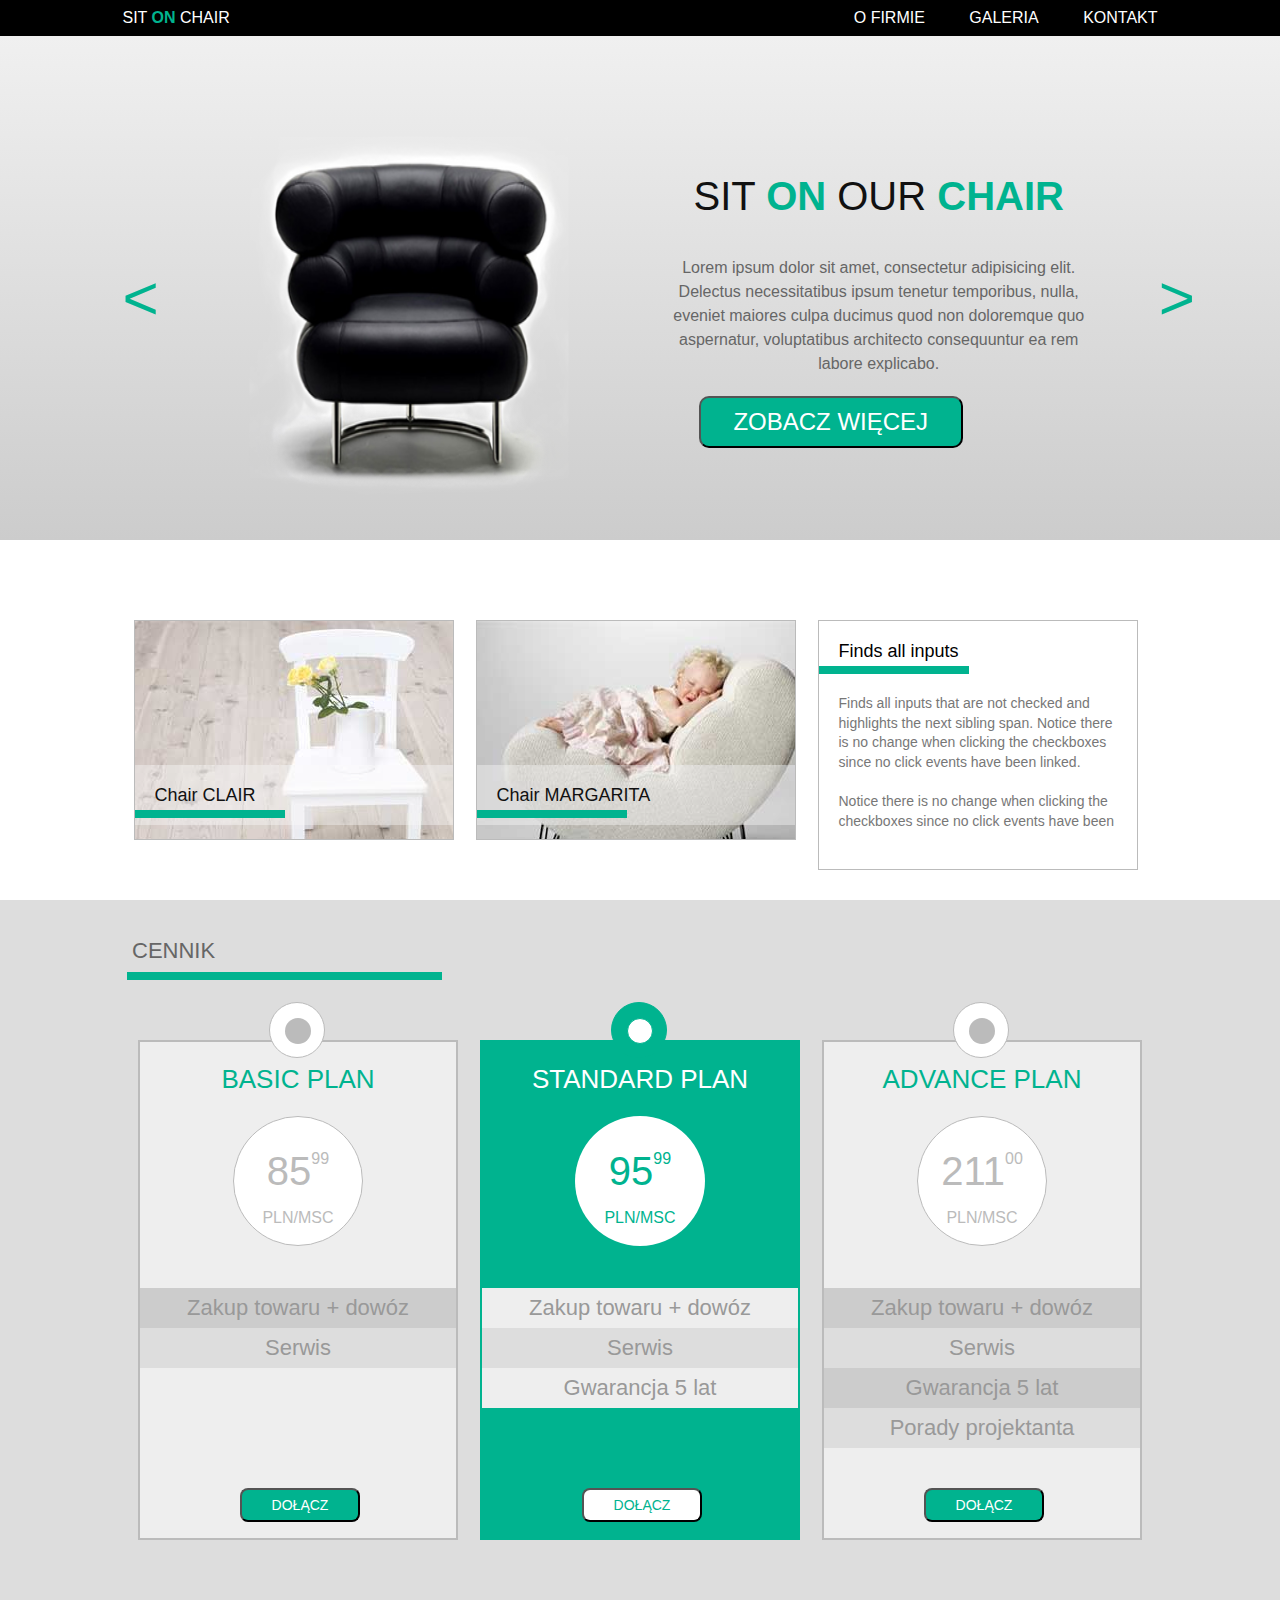
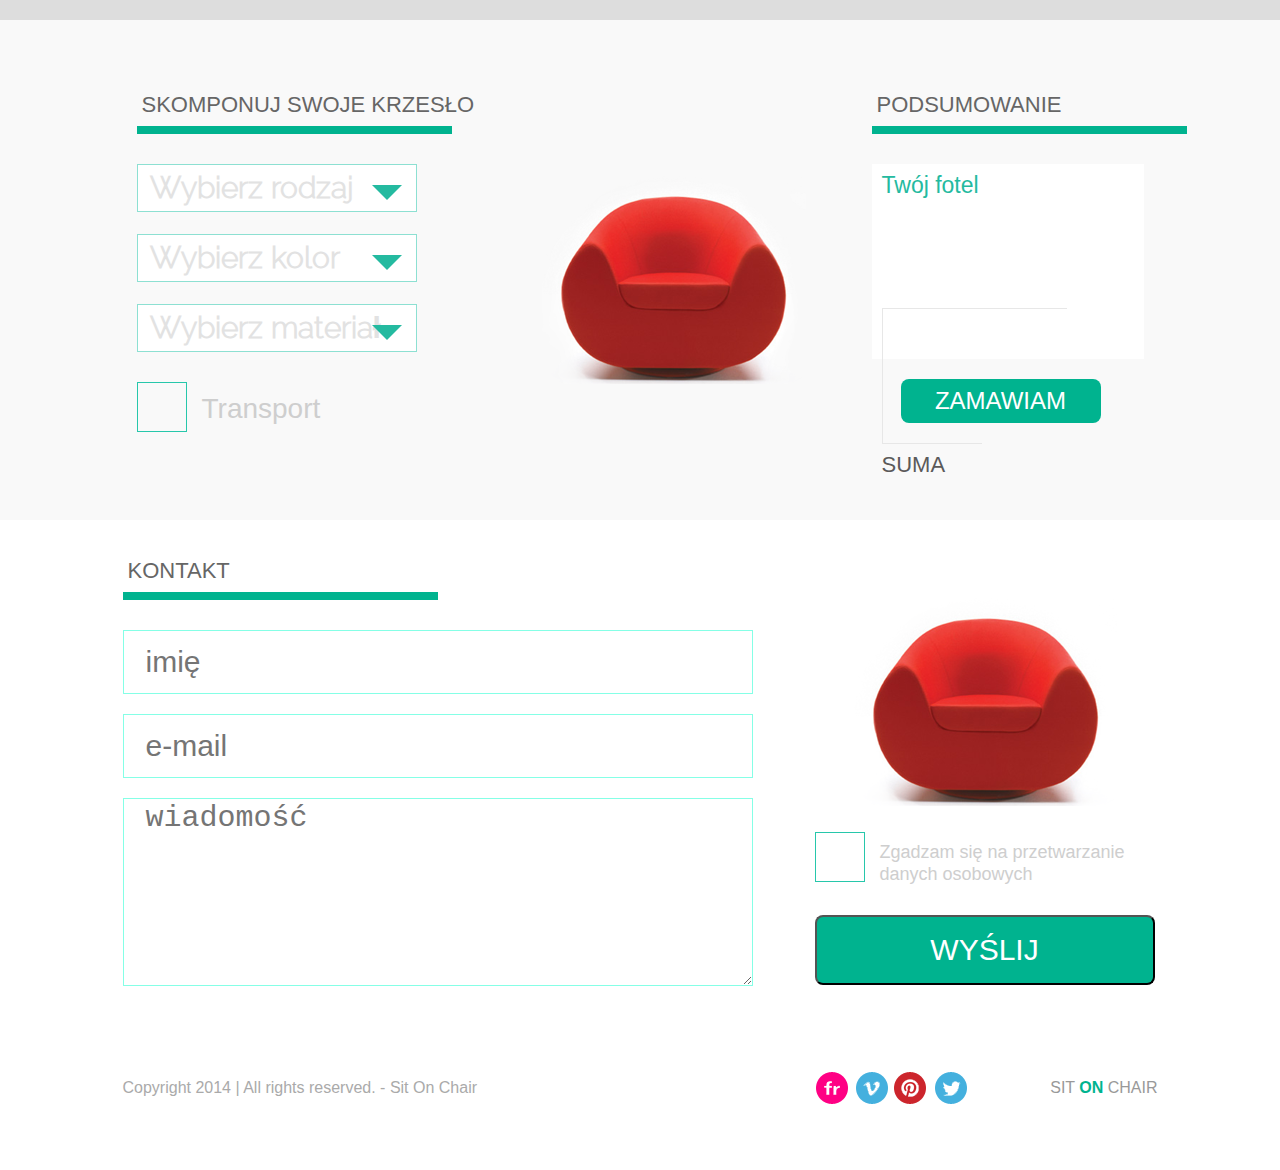
==== 4_Warsztaty/index.html @ 94834d3a "Whole project" ====
<!DOCTYPE html>
<html lang="en">
<head>
	<meta charset="UTF-8">
	<title>Your chair</title>
	<link rel="stylesheet" href="warsztaty-style.css">
</head>
<body>
<!-- 
	w projekcie jest 6 głównych elementów rozciągniętych na całą szerokość:
	1) nawigacja - wąski pasek - czarne tło JEST
	2) header z krzesłem i banerem - gradientowe tło
	3) sekcja reklamowa - białe tło
	4) sekcja z cennikiem - jasno-szare tło
	5) sekcja Kontakt z formularzem - białe tło
	6) stopka z copyright, ikonkami mediów społecznościowych itp. - białe tło
-->

<!-- w ramach kontenera musi się mieścić treść wszystkich elementów: nawigacji, boxów, formularzy i stopki -->

	<header>
		<div class="black container">
			<p>SIT <span>ON</span> CHAIR</p>
			<nav>
				<ul class="nav">
					<a href=""><li id="menu">
						O firmie
						<div id="subMenu" class="unrolled">
							<div>Aktualności</div>
							<div>Nasz team</div>
							<div>Historia</div>
						</div>
					</li></a>
						
					<a href=""><li>Galeria</li></a>
					<a href=""><li>Kontakt</li></a>
				</ul>
			</nav>
		</div>
	</header>

	<section class="section1">
		<div class="container">
			
			<div class="sign_left">
				<p id="prevPicture"><</p>
			</div>
			
			<div class="first">
				<div class="chair slider">
					<ul>
						<li class="pictures"><img src="images/black_chair.png"></li>
						<li class="pictures"><img src="images/orange_chair.png"></li>
						<li class="pictures"><img src="images/red_chair.png"></li>
					</ul>
				</div>
					
				<div class="banner">
					<h1>sit <span>on</span> our <span>chair</span></h1>
					<p>
						Lorem ipsum dolor sit amet, consectetur adipisicing elit. Delectus necessitatibus ipsum tenetur temporibus, nulla, eveniet maiores culpa ducimus quod non doloremque quo aspernatur, voluptatibus architecto consequuntur ea rem labore explicabo.
					</p>
					<button class="more">zobacz więcej</button>
				</div>
			</div>
			
			<div class="sign_right">
				<p id="nextPicture">></p>
			</div>
		</div>
	</section>
		
	<section class="section2">
		<div class="container">
			<div class="commercial">
				
				<div id="imageClair" class="content1 image1">
					<div id="data1">
						<p>Chair CLAIR</p>
						<div class="line_short"></div>
					</div>
				</div>
				
				<div id="imageMargarita" class="content1 image2">
					<div id="data2">
						<p>Chair MARGARITA</p>
						<div class="line_short"></div>
					</div>
				</div>
				
				<div class="content2 explanation">
					<h3>Finds all inputs</h3>
					<div class="line_short"></div>
					<p>
						Finds all inputs that are not checked and highlights the next sibling span. Notice there is no change when clicking the checkboxes since no click events have been linked.
					</p>
					<p>
						Notice there is no change when clicking the checkboxes since no click events have been
					</p>
				</div>
			</div>
				
		</div>
	</section>

	<section class="section3">
		<div class="container">
<!-- sekcja CENNIK z trzema boksami ofertowymi ma łączną szerokość kontenera -->
			<div class="title">
				<h2>cennik</h2>
				<div class="line_long"></div>
			</div>

			<div>
				<div class="plans">
<!-- pierwszy box z cenami -->
					<div class="price_plan1">
						<span class="circle"><span class="small_circle"></span></span>
						
						<div class="first_rect">
							<div class="amount1">
								<p>basic plan</p>
								<div class="inner_circle1">
									<div class="price">
										<p>
											85<sup>99</sup>
										</p>
									</div>
									<div class="currency">
										<p>PLN/MSC</p>
									</div>
								</div>
							</div>
						</div>

						<div class="bar1">
							<p>Zakup towaru + dowóz</p>
						</div>
						<div class="bar2">
							<p>Serwis</p>
						</div>
						<div class="bottom1">
							<button>DOŁĄCZ</button>
						</div>
					</div>

<!-- drugi box z cenami -->
					<div class="price_plan2">
						<span class="circle"><span class="small_circle"></span></span>
	
						<div class="second_rect">
							<div class="amount2">
								<p>standard plan</p>
								<div class="inner_circle2">
									<div class="price">
										<p>
											95<sup>99</sup>
										</p>
									</div>
									<div class="currency"><p>PLN/MSC</p></div>
								</div>
							</div>
						</div>
						<div class="bar3">
							<p>Zakup towaru + dowóz</p>
						</div>
						<div class="bar4">
							<p>Serwis</p>
						</div>
						<div class="bar5">
							<p>Gwarancja 5 lat</p>
						</div>
						<div class="bottom2">
							<button>DOŁĄCZ</button>
						</div>
					</div>

<!-- trzeci box z cenami -->
					<div class="price_plan3">
						<span class="circle"><span class="small_circle"></span></span>
						<div class="third_rect">
							<div class="amount3">
								<p>advance plan</p>
								<div class="inner_circle1">
									<div class="price">
										<p>
											211<sup>00</sup>
										</p>
									</div>
									<div class="currency"><p>PLN/MSC</p></div>
								</div>
							</div>
						</div>
						<div class="bar6">
							<p>Zakup towaru + dowóz</p>
						</div>
						<div class="bar7">
							<p>Serwis</p>
						</div>
						<div class="bar8">
							<p>Gwarancja 5 lat</p>
						</div>
						<div class="bar9">
							<p>Porady projektanta</p>
						</div>
						<div class="bottom3">
							<button>DOŁĄCZ</button>
						</div>
					</div>
				</div>
			</div>
			
			
		</div>
	</section>

<!-- sekcja przygotowana do KALKULATORA -->
	<section class="application section5">
	    <div class="container">
	        <section class="choice_part inline">
	            <div class="title">
					<h2>skomponuj swoje krzesło</h2>
					<div class="line_long"></div>
				</div>

	            <div class="form">
	                <div class="drop_down_list">
	                    <span class="list_label">Wybierz rodzaj</span>
	                    <span id="arrow1" class="list_arrow"></span>
	                    <ul id="listPanel1" class="list_panel">
	                        <li class="listPanel1">Clair</li>
	                        <li class="listPanel1">Margarita</li>
	                        <li class="listPanel1">Selena</li>
	                    </ul>
	                </div>
	                <div class="drop_down_list">
	                    <span class="list_label">Wybierz kolor</span>
	                    <span id="arrow2" class="list_arrow"></span>
	                    <ul id="listPanel2" class="list_panel">
	                        <li>Czerwony</li>
	                        <li>Czarny</li>
	                        <li>Pomarańczowy</li>
	                    </ul>
	                </div>
	                <div class="drop_down_list">
	                    <span class="list_label">Wybierz materiał</span>
	                    <span id="arrow3" class="list_arrow"></span>
	                    <ul id="listPanel3" class="list_panel">
	                        <li>Tkanina</li>
	                        <li>Skóra</li>
	                    </ul>
	                </div>
	                <div class="checkbox check-box">
	                    <input type="checkbox" id="transport" data-transport-price="200">
	                    <label for="transport">Transport</label>
	                </div>
	                <!--<div class="checkbox"></div>-->
	                <!--<span class="list_label inline_text">Transport</span>-->
	            </div>
	        </section>

	        <section class="image_part inline">
	            <img src="images/red_chair.png">
	        </section>

	        <section class="summary_part inline">
	            
				<div class="title">
					<h2>podsumowanie</h2>
					<div class="line_long"></div>
				</div>


	            <div class="summary_panel">
	                <div class="panel_left">
	                    <h4 class="title">Twój fotel</h4>
	                    <span class="color"></span>
	                    <span class="pattern"></span>
	                    <span class="transport"></span>
	                </div>
	                <div class="panel_right">
	                    <h4 class="title value"></h4>
	                    <span class="color value"></span>
	                    <span class="pattern value"></span>
	                    <span class="transport value"></span>
	                </div>
	                <div class="sum_label">SUMA</div>
	                <div class="sum"><strong></strong></div>
	            </div>
	            <div>
	            	<a href="" class="green_button">Zamawiam</a>
	            </div>
	            
	        </section>
	    </div>
	</section>

<!-- sekcja KONTAKT z formularzem -->
	<section class="section4">
		<div class="contact container">

			<div class="title">
				<h2>kontakt</h2>
				<div class="line_long"></div>
			</div>
			
			<div class="left_part">
				<form>
					<input type="text" name="name" placeholder="imię">
					<input type="email" name="email" placeholder="e-mail">
					<textarea rows="4" placeholder="wiadomość"></textarea>
				</form>
			</div>
			
			<div class="right_part">
				<img id="image" src="images/red_chair.png">
				
			<!--	<div class="agreement">
					<div class="form_ok"></div>
					<p>Zgadzam się na przetwarzanie danych osobowych</p>
				</div>  -->
				
<!-- DO SFORMATOWANIA -->
 				<div class="checkbox check-box">
	                <input type="checkbox" id="personal-data">
	                <label for="personal-data" id="agreement">Zgadzam się na przetwarzanie danych osobowych</label>
	            </div>

				<button type="submit" name="submit">wyślij</button>
			</div>
			
		</div>
	</section>


<!-- Elementy STOPKI -->
	<footer> 
		<div class="container">
			<div>
				<p id="copyright">Copyright 2014 | All rights reserved. - Sit On Chair</p>
			</div>
			<div class="right_part">
				<div id="social_media">
					<a href=""><img src="images/flickr.png"></a>
					<a href=""><img src="images/vimeo.png"></a>
					<a href=""><img src="images/pinterest.png"></a>
					<a href=""><img src="images/twitter.png"></a>
				</div>
				<div>
					<p id="last_banner">SIT <span>ON</span> CHAIR</p>
				</div>
			</div>
			
		</div>
	</footer>

<script src="app/app.js"></script>
</body>
</html>
---- 4_Warsztaty/warsztaty-style.css ----
/* http://meyerweb.com/eric/tools/css/reset/ 
   v2.0 | 20110126
   License: none (public domain)
*/

html, body, div, span, applet, object, iframe,
h1, h2, h3, h4, h5, h6, p, blockquote, pre,
a, abbr, acronym, address, big, cite, code,
del, dfn, em, img, ins, kbd, q, s, samp,
small, strike, strong, sub, sup, tt, var,
b, u, i, center,
dl, dt, dd, ol, ul, li,
fieldset, form, label, legend,
table, caption, tbody, tfoot, thead, tr, th, td,
article, aside, canvas, details, embed, 
figure, figcaption, footer, header, hgroup, 
menu, nav, output, ruby, section, summary,
time, mark, audio, video {
	margin: 0;
	padding: 0;
	border: 0;
	font-size: 100%;
	font: inherit;
	vertical-align: baseline;
}
/* HTML5 display-role reset for older browsers */
article, aside, details, figcaption, figure, 
footer, header, hgroup, menu, nav, section {
	display: block;
}
body {
	line-height: 1;
}
ol, ul {
	list-style: none;
}
blockquote, q {
	quotes: none;
}
blockquote:before, blockquote:after,
q:before, q:after {
	content: '';
	content: none;
}
table {
	border-collapse: collapse;
	border-spacing: 0;
}

/* STYLE DO 'warsztaty-index.html' */

/*! Generated by Font Squirrel (https://www.fontsquirrel.com) on February 3, 2019 */

@font-face {
    font-family: 'ralewayregular';
    src: url('fonts/webfontkit-20190203-064127/raleway-regular-webfont.woff2') format('woff2'),
         url('fonts/webfontkit-20190203-064127/raleway-regular-webfont.woff') format('woff');
    font-weight: normal;
    font-style: normal;

}

@font-face {
    font-family: 'ralewaybold';
    src: url('fonts/webfontkit-20190203-064127/raleway-bold-webfont.woff2') format('woff2'),
         url('fonts/webfontkit-20190203-064127/raleway-bold-webfont.woff') format('woff');
    font-weight: normal;
    font-style: normal;

}

@font-face {
    font-family: 'ralewaylight';
    src: url('fonts/webfontkit-20190203-064127/raleway-light-webfont.woff2') format('woff2'),
         url('fonts/webfontkit-20190203-064127/raleway-light-webfont.woff') format('woff');
    font-weight: normal;
    font-style: normal;

}

body {
	font-family: Raleway, Tahoma, Arial;
}

* {
	box-sizing: border-box;
}

.container {
	max-width: 1055px;
	margin: 0 auto;
	padding-left: 10px;
	padding-right: 10px;
	box-sizing: border-box;
}

header {
	width: 100%;
	height: 36px;
	background-color: #000;
}

div.container {
	display: flex;
	justify-content: space-between;
}

div.black {
	line-height: 36px;
}

p {
	color: #fff;
	font-size: 16px;

}

span {
	color: #00b38f;
	font-weight: 700;
}

nav {
	color: #fff;
	font-size: 16px;
	text-transform: uppercase;
}

ul.nav li {
	display: inline-block;
	list-style: none;
	padding-left: 40px;
	color: white;
}

#menu {
	position: relative;
}

.unrolled {
	background-color: #000;
	color: #fff;
	padding: 6px 20px;
	font-size: 14px;
	text-transform: none;
	position: absolute;
	display: none;
}

section.section1 {
	padding: 10px 0;
	width: 100%;
	height: 504px;
	background-color: #ddd;
	background: rgba(240,240,240,1);
	background: -moz-linear-gradient(top, rgba(240,240,240,1) 0%, rgba(204,204,204,1) 100%);
	background: -webkit-gradient(left top, left bottom, color-stop(0%, rgba(240,240,240,1)), color-stop(100%, rgba(204,204,204,1)));
	background: -webkit-linear-gradient(top, rgba(240,240,240,1) 0%, rgba(204,204,204,1) 100%);
	background: -o-linear-gradient(top, rgba(240,240,240,1) 0%, rgba(204,204,204,1) 100%);
	background: -ms-linear-gradient(top, rgba(240,240,240,1) 0%, rgba(204,204,204,1) 100%);
	background: linear-gradient(to bottom, rgba(240,240,240,1) 0%, rgba(204,204,204,1) 100%);
}

section.section2 {
	padding: 10px 0;
	width: 100%;
	height: 360px;
	background-color: #fff;
}

section.section3 {
	padding: 10px 0;
	width: 100%;
	height: 720px;
	background-color: #ddd;
	display: flex;
	flex-wrap: wrap;
}

section.section4 {
	padding: 10px 0;
	width: 100%;
	height: 540px;
	background-color: #fff;
}

/* KALKULATOR */
section.section5 {
  background-color: #f9f9f9;
  padding: 30px 0;
  height: 500px;
}

.inline {
  display:inline-block;
  width:300px;
  padding:14px;
  vertical-align: top;
}

.form {
  margin-top:50px;
}

.drop_down_list {
  border:1px solid #8de0d2;
  width: 280px;
  background-color: white;
  margin-top:22px;
  padding: 8px 12px;
  position: relative;
}

.list_label {
  font-size: 30px;
  color: #e2e2e2;
  font-family: 'ralewaylight', Arial, Tahoma, sans-serif;
}

.checkbox {
  position: relative;
  padding: 30px 30px 30px 0;
}

.checkbox input {
  display: block;
  opacity: 0;
  height: 48px;
  position: absolute;
  width: 48px;
  cursor: pointer;
}

.checkbox label {
  display: block;
  padding-left: 65px;
  position: relative;
  font-size: 28px;
  color: #cecece;
  line-height: 120%;
  padding-top: 10px;
  cursor: pointer;
}

.checkbox label::before, .checkbox label::after {
  border: 1px solid #27c7ab;
  content: "";
  display: block;
  left: 0;
  height: 48px;
  position: absolute;
  width: 48px;
  top: 0;
}

.checkbox label::after {
  background: url("data:image/svg+xml;charset=US-ASCII,%3Csvg%20xmlns%3D%22http%3A//www.w3.org/2000/svg%22%20xmlns%3Axlink%3D%22http%3A//www.w3.org/1999/xlink%22%20preserveAspectRatio%3D%22xMidYMid%22%20width%3D%2233.875%22%20height%3D%2233%22%20viewBox%3D%220%200%2033.875%2033%22%3E%0A%20%20%3Cpath%20d%3D%22M9.470%2C15.209%20L14.061%2C24.104%20C14.061%2C24.104%2021.522%2C6.026%2033.287%2C-0.000%20C33.000%2C4.304%2031.852%2C8.035%2033.861%2C12.626%20C28.696%2C13.774%2018.078%2C26.687%2014.635%2C33.000%20C9.756%2C26.974%204.017%2C22.382%20-0.000%2C20.948%20L9.470%2C15.209%20Z%22%20fill%3D%22%2327c7ab%22/%3E%0A%3C/svg%3E%0A") no-repeat center;
  border: 0;
  display: none;
}

.checkbox input:checked + label::after {
  display: block;
}

.active {
  background: url('../images/form_ok.jpg');
  width: 48px;
  height: 40px;
}

#agreement {
	font-size: 18px;
	margin-top: -20px;
}

.inline_text {
  display: inline-block;
  width: 228px;
  vertical-align: top;
  margin-top: 30px;
  margin-left: 15px;
  color: #aeaeae;
}

.image_part img{
  margin-top: 110px;
  margin-left: 38px;
}

.application .green_bell {
  background-color: #24baa0;
  width: 200px;
  height: 6px;
  display: inline-block;
  margin: 5px 0 5px 0;
}

.summary_panel {
  background-color: white;
  width:100%;
  height:195px;
  padding:10px;
  margin-top: 50px;
}

.application .green_button {
  background-color: #00b38f;
  color: white;
  text-align:center;
  text-transform: uppercase;
  width: 200px;
  padding: 10px 30px;
  font-size: 24px;
  display: inline-block;
  font-family: 'ralewaymedium', Arial, Tahoma, sans-serif;
  margin-top: 20px;
  margin-left: 29px;
  border-radius: 8px;
  text-decoration: none;
}

.panel_left {
  display: inline-block;
  width: 185px;
  vertical-align: top;
  padding-bottom:10px;
  border-bottom:1px solid #e7e7e7;
  height: 135px;
}

.panel_right {
  display: inline-block;
  width: 100px;
  border-left:1px solid #e7e7e7;
  text-align: right;
  vertical-align: top;
  padding-bottom:10px;
  border-bottom:1px solid #e7e7e7;
  height: 135px;
}

.panel_left h4 , .panel_right h4{
  color: #24baa0;
  font-size: 23px;
}

.panel_left span{
  margin-top:10px;
  font-size: 22px;
  color: #5b5a5a;
  display: block;
}

.panel_right span {
  display: block;
  font-size: 22px;
  color: #24baa0;
  margin-top:10px;
}

.sum_label{
  display: inline-block;
  width: 185px;
  margin-top: 10px;
  font-size: 22px;
  color: #5b5a5a;
}

.sum {
  display: inline-block;
  width: 100px;
  text-align: right;
  margin-top: 10px;
  font-size: 22px;
  color: #24baa0;
}

.list_arrow {
  width: 0;
  height: 0;
  border-left: 15px solid transparent;
  border-right: 15px solid transparent;
  border-top: 15px solid #24baa0;
  display:block;
  position: absolute;
  right: 14px;
  top: 20px;
  cursor: pointer;
}

.list_panel {
  background-color: white;
  border: 1px solid #ccc;
  width: 280px;
  padding-left: 2px;
  padding-bottom: 10px;
  list-style: none;
  margin: 0;
  left: 0px;
  z-index: 2;
  position: absolute;
  top: 54px;
  display: none;
}

.list_panel li {
  margin-top:10px;
  cursor: pointer;
  color: #585858;
}

.title {
  height: 30px;
}

/* - */

footer {
	padding: 10px 0;
	width: 100%;
	height: 110px;
	background-color: #fff;
}

.sign_left p {
	font-size: 62px;
	color: #00b38f;
	line-height: 504px;
}

.sign_right p {
	font-size: 62px;
	color: #00b38f;
	line-height: 504px;
}

div.first {
	display: flex;
	padding-top: 50px;
	justify-content: space-around;
}

.chair {
	width: 500px;
}

/* formatowanie SLAJDERA */
.slider > ul {
    list-style: none;
}

li.pictures {
   	display: none;
    list-style: none;
	width: 500px;
	height: 440px;
}

.visible {
    display: inline-block;
}

.slider li img {
	width: 500px;
	height: 440px;
}



.banner {
	width: 500px;
	padding-right: 60px;
}

.banner h1 {
	text-transform: uppercase;
	font-size: 40px;
	padding-top: 80px;
	padding-bottom: 40px;
	color: #111;
	text-align: center;
}

.banner p {
	color: #666;
	font-size: 16px;
	padding-bottom: 20px;
	line-height: 1.5;
	text-align: center;
}

button.more {
	width: 264px;
	height: 52px;
	background-color: #00b38f;
	color: #fff;
	text-transform: uppercase;
	font-size: 24px;
	text-align: center;
	border-radius: 10px;
	margin: 0 40px;
}

.commercial .content1 {
	float: left;
	width: 320px;
	height: 220px;
	border: 1px solid #bbb;
	align-self: center;
	margin: 70px 11px;
}

.commercial .content2 {
	float: left;
	width: 320px;
	height: 250px;
	border: 1px solid #bbb;
	align-self: center;
	margin: 70px 11px;
}
.commercial .image1 {
	background-color: #888;
	background-image: url("images/box1_img.jpg");
}

.commercial .image1 p {
	color: #111;
	font-size: 18px;
	background-color: rgba(250, 250, 250, .4);
	line-height: 60px;
	padding-left: 20px;
	margin-top: 144px;
}

.commercial .image2 {
	background-color: #888;
	background-image: url("images/box2_img.jpg");
}

.commercial .image2 p {
	color: #111;
	font-size: 18px;
	background-color: rgba(250, 250, 250, .4);
	line-height: 60px;
	padding-left: 20px;
	margin-top: 144px;
}

.commercial .explanation h3 {
	font-size: 18px;
	line-height: 60px;
	margin-left: 20px;
}

.commercial .explanation p {
	font-size: 14px;
	color: #777;
	margin: 20px 20px;
	line-height: 1.4;
}

.line_short {
	border: 4px solid #00b38f;
    width: 150px;
    height: 0;
    margin-top: -15px;
}

.line_long {
	border: 4px solid #00b38f;
    width: 315px;
    height: 0;
    padding-left: 5px;
}

.section3 > .container {
	display: flex;
	flex-direction: column;
}

.title {
	height: 50px;
	width: 741px;
}

h2 {
	font-size: 22px;
	color: #666;
	text-transform: uppercase;
	padding-left: 5px;
	padding-top: 30px;
	padding-bottom: 10px;
}

/* ustawienia dla elementu CENNIK, gdzie trzy boksy jak w elemencie reklamowym */

.plans {
	display: flex;
	justify-content: space-between;
}

.plans .price_plan1 {
	width: 320px;
	height: 500px; 		/* elementy od góry: wysokość: 246px + 2x45px + reszta z przyciskiem */
	border: 2px solid #bbb;
	align-self: center;
	margin: 70px 11px;
	position: relative;
}

.plans .price_plan2 {
	width: 320px;
	height: 500px;		/* elementy od góry: 246px + 3x45px + reszta z przyciskiem */
	border: 2px solid #00b38f;
	align-self: center;
	margin: 70px 11px;
	position: relative;
}

.plans .price_plan3 {
	width: 320px;
	height: 500px;  	/* elementy od góry: 246px + 4x45px + reszta z przyciskiem */
	border: 2px solid #bbb;
	align-self: center;
	margin: 70px 11px;
	position: relative;
}

.circle {
	display: block;
	position: absolute;
	width: 56px;
	height: 56px;
	background-color: #fff;
	border: 1px solid #bbb;
	border-radius: 50%;
	top: -40px;
	left: 129px;
}

.price_plan2 .circle {
	background-color: #00b38f;
	border: 1px solid #00b38f;
}

.small_circle {
	display: block;
	position: absolute;
	width: 26px;
	height: 26px;
	border-radius: 50%;
	background-color: #bbb;
	top: 15px;
	left: 15px;
}

.price_plan2 .small_circle {
	background-color: #fff;
	border: 1px solid #00b38f;
}

.first_rect .amount1 {
	width: 316px;
	height: 246px;
	background-color: #eee;
}

.second_rect .amount2 {
	width: 316px;
	height: 246px;
	background-color: #00b38f;
}

.third_rect .amount3 {
	width: 316px;
	height: 246px;
	background-color: #eee;
}

.amount1 p {
	font-size: 26px;
	text-transform: uppercase;
	padding-top: 24px;
	text-align: center;
	color: #00b38f;
}

.amount2 p {
	font-size: 26px;
	text-transform: uppercase;
	padding-top: 24px;
	text-align: center;
	color: #fff;
}

.amount3 p {
	font-size: 26px;
	text-transform: uppercase;
	padding-top: 24px;
	text-align: center;
	color: #00b38f;
}

.inner_circle1 {
	width: 130px;
	height: 130px;
	border: 1px solid #bbb;
	border-radius: 50%;
	display: block;
	background-color: #fff;
	margin: 24px auto;
}

.inner_circle1 p {
	color: #bbb;
}

.inner_circle2 {
	width: 130px;
	height: 130px;
	border-radius: 50%;
	display: block;
	border: 1px solid transparent;
	background-color: #fff;
	margin: 24px auto;
}

.inner_circle2 p {
	color: #00b38f;
}

.price p {
	font-size: 40px;
	margin-top: 10px;
}

sup {
	font-size: 16px;
	vertical-align: top;
}

.currency p {
	font-size: 16px;
	margin-top: -5px;
}


.bar1, .bar2, .bar3, .bar4, .bar5, .bar6, .bar7, .bar8, .bar9 {
	width: 100%;
	height: 40px;
}

.bar1, .bar6, .bar8 {
	background-color: #ccc;
}

.bar2, .bar4, .bar7, .bar9 {
	background-color: #ddd;
}

.bar3, .bar5 {
	background-color: #eee;
}

.bar1 p, .bar2 p, .bar3 p, .bar4 p, .bar5 p, .bar6 p, .bar7 p, .bar8 p, .bar9 p {
	font-size: 22px;
	font-weight: lighter;
	text-align: center;
	line-height: 40px;
	color: #999;
}

.bottom1 {
	background-color: #eee;
	height: 170px;
}

.bottom1 button {
	width: 120px;
	height: 34px;
	background-color: #00b38f;
	color: #fff;
	font-size: 14px;
	border-radius: 8px;
	position: relative;
	top: 120px;
	left: 100px;
}

.bottom2 {
	background-color: #00b38f;
	height: 130px;
}

.bottom2 button {
	width: 120px;
	height: 34px;
	background-color: #fff;
	color: #00b38f;
	font-size: 14px;
	border-radius: 8px;
	position: relative;
	top: 80px;
	left: 100px;
}

.bottom3 {
	background-color: #eee;
	height: 90px;
}

.bottom3 button {
	width: 120px;
	height: 34px;
	background-color: #00b38f;
	color: #fff;
	font-size: 14px;
	border-radius: 8px;
	position: relative;
	top: 40px;
	left: 100px;
}


/* ustawienia dla elementów KONTAKT, gdzie występują dwa mniejsze kontenetry */
.contact {
	display: flex;
	justify-content: space-between;
	flex-wrap: wrap;
}

.left_part {
	width: 632px;
	float: left;
}

.right_part {
	width: 343px;
	float: right;
}

form {
	margin: 40px auto;
}

input {
	width: 630px;
	height: 64px;
	border: 1px solid #85ffe6;
	margin: 10px 0;
	text-indent: 20px;
	font-size: 30px;
	font-weight: lighter;
}

textarea {
	width: 630px;
	height: 188px;
	font-size: 30px;
	margin: 10px 0;
	border: 1px solid #85ffe6;
	text-indent: 20px;
	font-size: 30px;
	font-weight: lighter;
}

#image {
	display: block;
	margin: 16px auto;
}

.agreement {
	display: flex;
	justify-content: space-between;
}

.agreement p {
	color: #ccc;
	font-size: 20px;
	font-weight: lighter;
	margin-bottom: 20px;
	padding-left: 10px;
}

.form_ok {
	width: 70px;
	height: 46px;
	border: 1px solid #85ffe6;
	background-image: url("images/form_ok.jpg");
	background-position: center;
	display: inline-block;
	background-repeat: no-repeat;
}

.section4 button {
	width: 340px;
	height: 70px;
	background-color: #00b38f;
	border-radius: 8px;
	color: #fff;
	font-size: 30px;
	text-transform: uppercase;
}


/* ustawienia dla elementów STOPKA */

footer #copyright {
	color: #aaa;
	font-size: 16px;
	padding-top: 10px;
}

footer #social_media {
	display: inline-block;	
	float: left;
	padding-bottom: 5px;
}

footer #last_banner {
	display: inline-block;
	float: right;
	text-transform: uppercase;
	color: #999;
	font-size: 16px;
	padding-top: 10px;
}
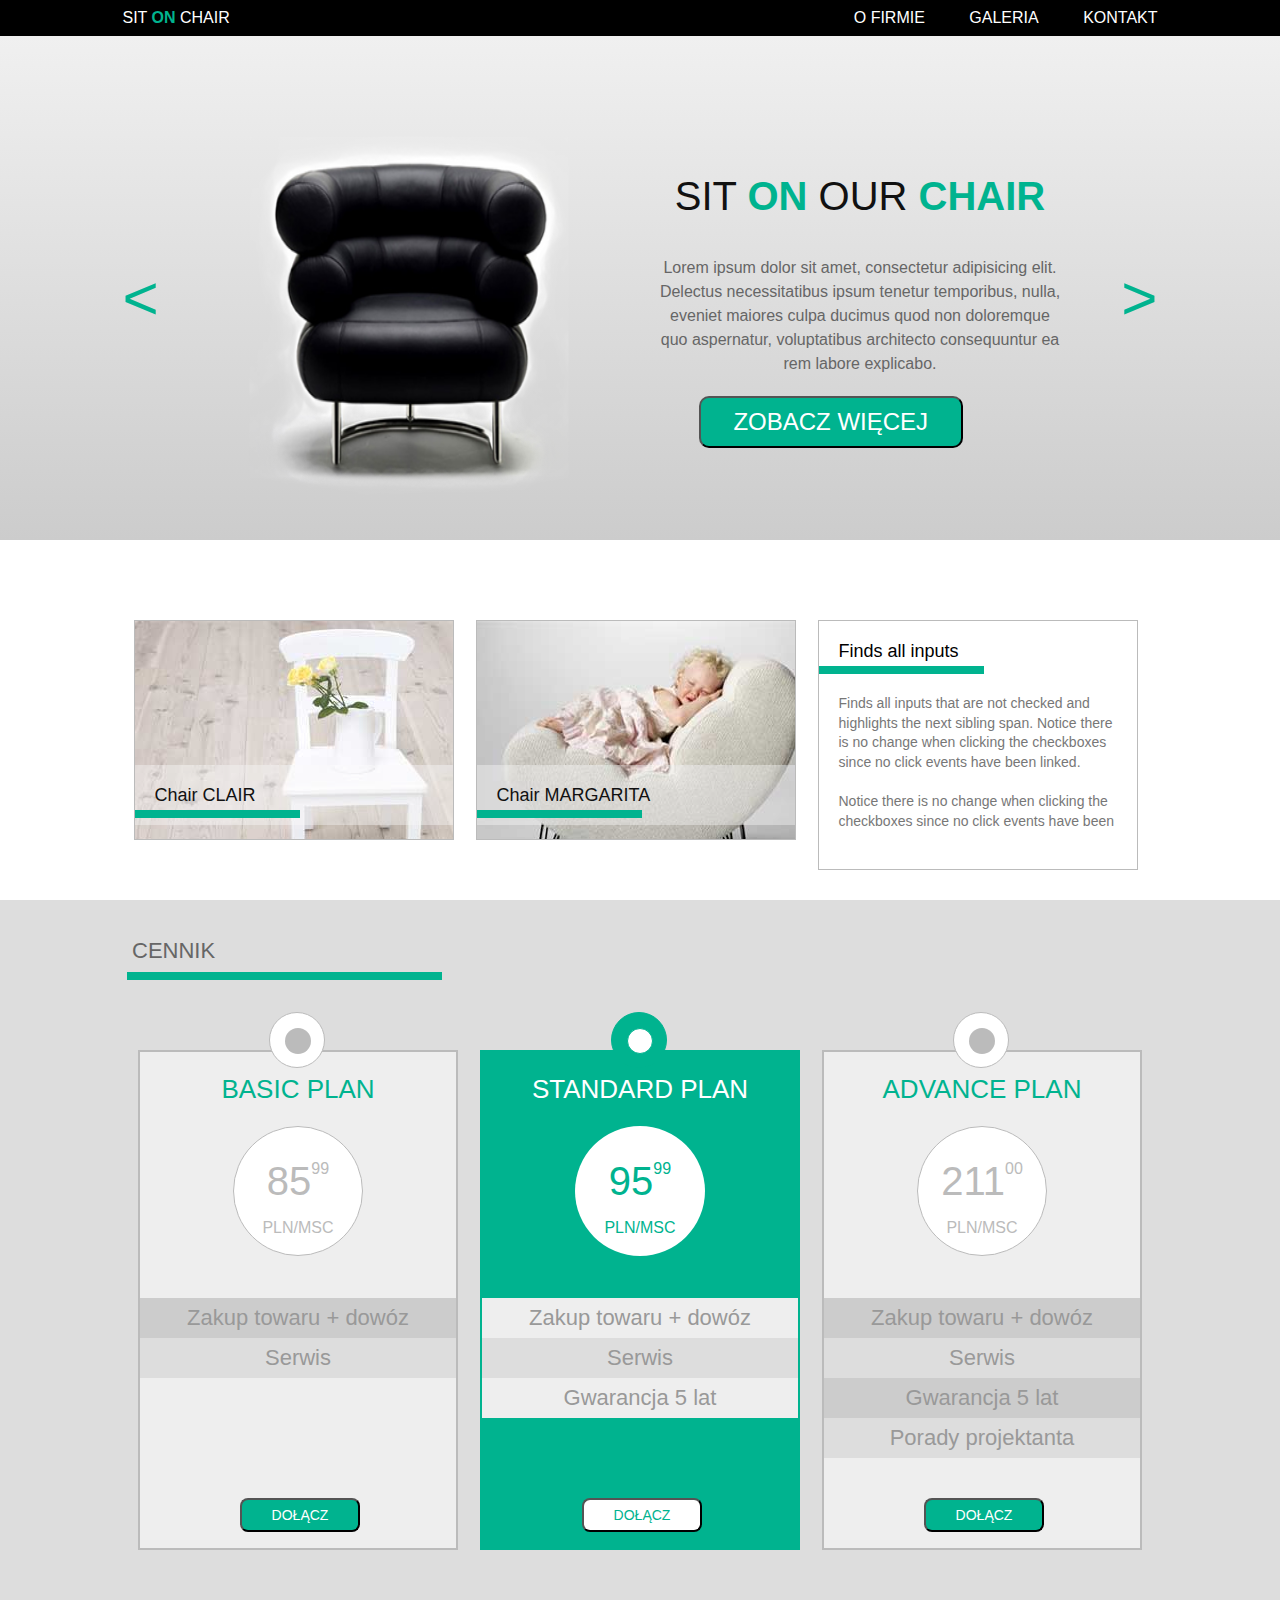
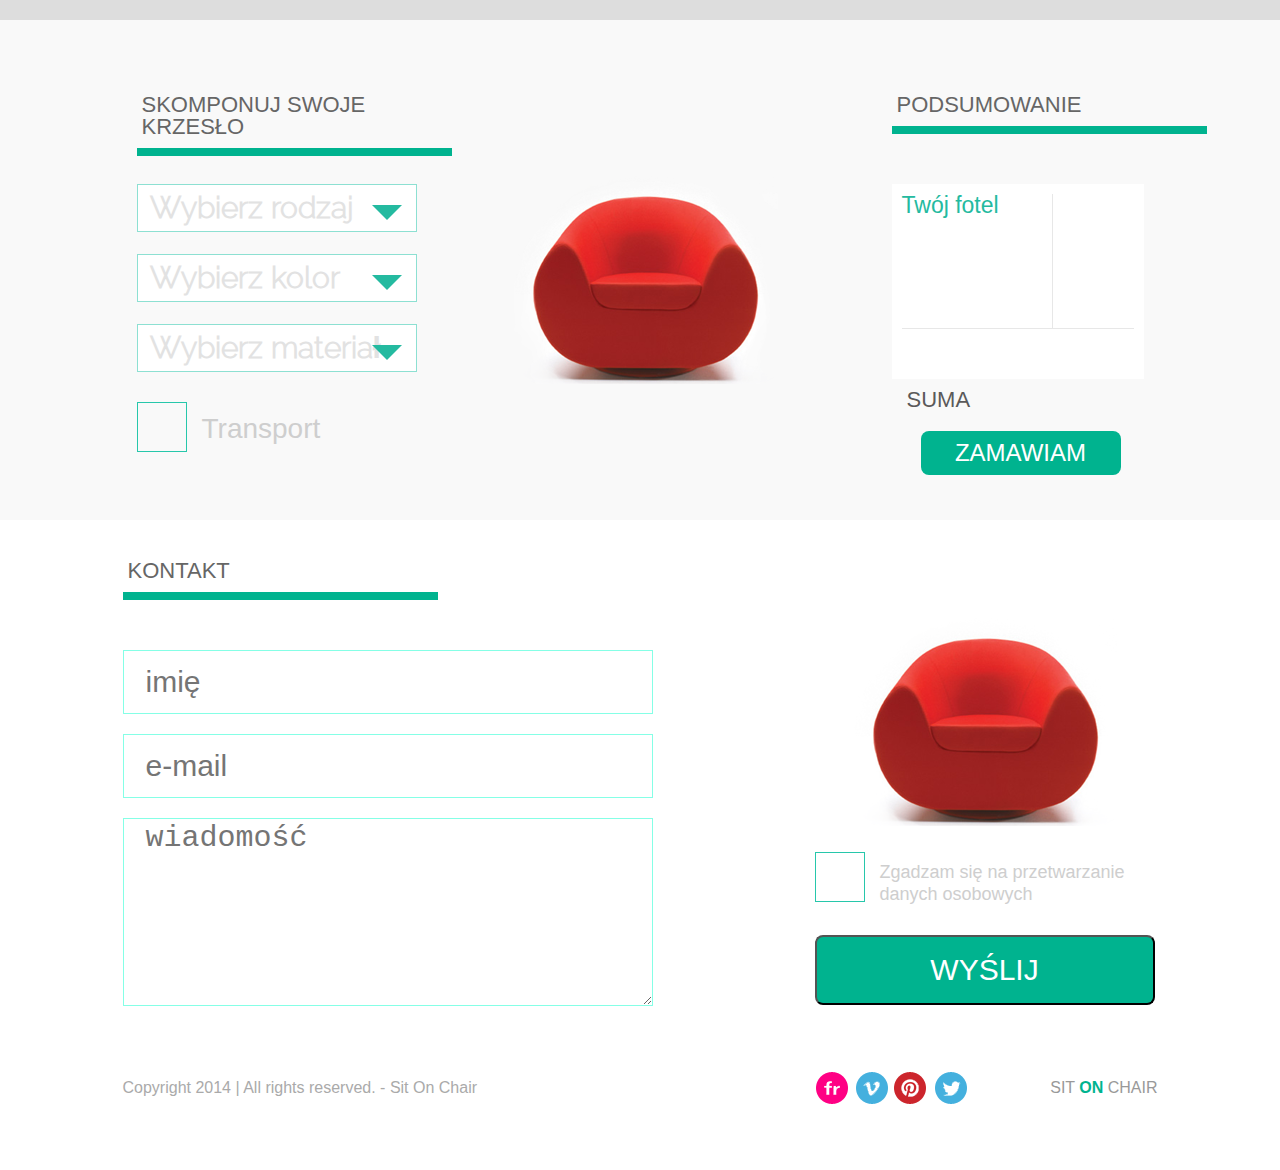
==== commit 103e98ba: "Wykonanie sekcji kalkulatora" ====
--- a/4_Warsztaty/index.html
+++ b/4_Warsztaty/index.html
@@ -33,7 +33,7 @@
 					</li></a>
 						
 					<a href=""><li>Galeria</li></a>
-					<a href=""><li>Kontakt</li></a>
+					<a href="#write-to-us"><li>Kontakt</li></a>
 				</ul>
 			</nav>
 		</div>
@@ -106,7 +106,7 @@
 	<section class="section3">
 		<div class="container">
 <!-- sekcja CENNIK z trzema boksami ofertowymi ma łączną szerokość kontenera -->
-			<div class="title">
+			<div class="block_name">
 				<h2>cennik</h2>
 				<div class="line_long"></div>
 			</div>
@@ -214,11 +214,11 @@
 		</div>
 	</section>
 
-<!-- sekcja przygotowana do KALKULATORA -->
+<!-- sekcja KALKULATORA -->
 	<section class="application section5">
 	    <div class="container">
 	        <section class="choice_part inline">
-	            <div class="title">
+	            <div class="block_name">
 					<h2>skomponuj swoje krzesło</h2>
 					<div class="line_long"></div>
 				</div>
@@ -228,34 +228,32 @@
 	                    <span class="list_label">Wybierz rodzaj</span>
 	                    <span id="arrow1" class="list_arrow"></span>
 	                    <ul id="listPanel1" class="list_panel">
-	                        <li class="listPanel1">Clair</li>
-	                        <li class="listPanel1">Margarita</li>
-	                        <li class="listPanel1">Selena</li>
+	                        <li class="listPanel1" data-chair-price="300">Clair</li>
+	                        <li class="listPanel1" data-chair-price="260">Margarita</li>
+	                        <li class="listPanel1" data-chair-price="250">Selena</li>
 	                    </ul>
 	                </div>
 	                <div class="drop_down_list">
 	                    <span class="list_label">Wybierz kolor</span>
 	                    <span id="arrow2" class="list_arrow"></span>
 	                    <ul id="listPanel2" class="list_panel">
-	                        <li>Czerwony</li>
-	                        <li>Czarny</li>
-	                        <li>Pomarańczowy</li>
+	                        <li data-color-price="0">Czerwony</li>
+	                        <li data-color-price="0">Czarny</li>
+	                        <li data-color-price="0">Pomarańczowy</li>
 	                    </ul>
 	                </div>
 	                <div class="drop_down_list">
 	                    <span class="list_label">Wybierz materiał</span>
 	                    <span id="arrow3" class="list_arrow"></span>
 	                    <ul id="listPanel3" class="list_panel">
-	                        <li>Tkanina</li>
-	                        <li>Skóra</li>
+	                        <li data-material-price="0">Tkanina</li>
+	                        <li data-material-price="90">Skóra</li>
 	                    </ul>
 	                </div>
 	                <div class="checkbox check-box">
-	                    <input type="checkbox" id="transport" data-transport-price="200">
+	                    <input type="checkbox" id="transport" data-transport-price="80">
 	                    <label for="transport">Transport</label>
 	                </div>
-	                <!--<div class="checkbox"></div>-->
-	                <!--<span class="list_label inline_text">Transport</span>-->
 	            </div>
 	        </section>
 
@@ -265,11 +263,10 @@
 
 	        <section class="summary_part inline">
 	            
-				<div class="title">
+				<div class="block_name">
 					<h2>podsumowanie</h2>
 					<div class="line_long"></div>
 				</div>
-
 
 	            <div class="summary_panel">
 	                <div class="panel_left">
@@ -284,9 +281,13 @@
 	                    <span class="pattern value"></span>
 	                    <span class="transport value"></span>
 	                </div>
+	            </div>
+	                
+	            <div class="amount_panel">
 	                <div class="sum_label">SUMA</div>
 	                <div class="sum"><strong></strong></div>
 	            </div>
+	                
 	            <div>
 	            	<a href="" class="green_button">Zamawiam</a>
 	            </div>
@@ -296,38 +297,34 @@
 	</section>
 
 <!-- sekcja KONTAKT z formularzem -->
-	<section class="section4">
+	<section class="section4" id="write-to-us">
 		<div class="contact container">
 
-			<div class="title">
+			<div class="block_name">
 				<h2>kontakt</h2>
 				<div class="line_long"></div>
 			</div>
-			
-			<div class="left_part">
-				<form>
-					<input type="text" name="name" placeholder="imię">
-					<input type="email" name="email" placeholder="e-mail">
-					<textarea rows="4" placeholder="wiadomość"></textarea>
-				</form>
-			</div>
-			
-			<div class="right_part">
-				<img id="image" src="images/red_chair.png">
-				
-			<!--	<div class="agreement">
-					<div class="form_ok"></div>
-					<p>Zgadzam się na przetwarzanie danych osobowych</p>
-				</div>  -->
-				
-<!-- DO SFORMATOWANIA -->
- 				<div class="checkbox check-box">
-	                <input type="checkbox" id="personal-data">
-	                <label for="personal-data" id="agreement">Zgadzam się na przetwarzanie danych osobowych</label>
-	            </div>
-
-				<button type="submit" name="submit">wyślij</button>
-			</div>
+
+			<div class="contact-elements">
+				<div class="left_part">
+					<form>
+						<input type="text" name="name" placeholder="imię">
+						<input type="email" name="email" placeholder="e-mail">
+						<textarea rows="4" placeholder="wiadomość"></textarea>
+					</form>
+				</div>
+			
+				<div class="right_part">
+					<img id="image" src="images/red_chair.png">
+				
+ 					<div class="checkbox check-box">
+		                <input type="checkbox" id="personal-data">
+		                <label for="personal-data" id="agreement">Zgadzam się na przetwarzanie danych osobowych</label>
+		            </div>
+					<button type="submit" name="submit">wyślij</button>
+				</div>
+			</div>
+			
 			
 		</div>
 	</section>
--- a/4_Warsztaty/warsztaty-style.css
+++ b/4_Warsztaty/warsztaty-style.css
@@ -184,89 +184,93 @@
 	background-color: #fff;
 }
 
+div.contact {
+	display: block;
+}
+
 /* KALKULATOR */
 section.section5 {
-  background-color: #f9f9f9;
-  padding: 30px 0;
-  height: 500px;
+    background-color: #f9f9f9;
+    padding: 30px 0;
+    height: 500px;
 }
 
 .inline {
-  display:inline-block;
-  width:300px;
-  padding:14px;
-  vertical-align: top;
+    display: inline-block;
+    width: 280px;
+    padding: 14px;
+    vertical-align: top;
 }
 
 .form {
-  margin-top:50px;
+    margin-top:50px;
 }
 
 .drop_down_list {
-  border:1px solid #8de0d2;
-  width: 280px;
-  background-color: white;
-  margin-top:22px;
-  padding: 8px 12px;
-  position: relative;
+    border:1px solid #8de0d2;
+    width: 280px;
+    background-color: white;
+    margin-top:22px;
+    padding: 8px 12px;
+    position: relative;
 }
 
 .list_label {
-  font-size: 30px;
-  color: #e2e2e2;
-  font-family: 'ralewaylight', Arial, Tahoma, sans-serif;
+    font-size: 30px;
+    color: #e2e2e2;
+    font-family: 'ralewaylight', Arial, Tahoma, sans-serif;
 }
 
 .checkbox {
-  position: relative;
-  padding: 30px 30px 30px 0;
+    position: relative;
+    padding: 30px 30px 30px 0;
 }
 
 .checkbox input {
-  display: block;
-  opacity: 0;
-  height: 48px;
-  position: absolute;
-  width: 48px;
-  cursor: pointer;
+    display: block;
+    opacity: 0;
+    height: 48px;
+    position: absolute;
+    width: 48px;
+    cursor: pointer;
 }
 
 .checkbox label {
-  display: block;
-  padding-left: 65px;
-  position: relative;
-  font-size: 28px;
-  color: #cecece;
-  line-height: 120%;
-  padding-top: 10px;
-  cursor: pointer;
+    display: block;
+    padding-left: 65px;
+    position: relative;
+    font-size: 28px;
+    color: #cecece;
+    line-height: 120%;
+    padding-top: 10px;
+    cursor: pointer;
 }
 
 .checkbox label::before, .checkbox label::after {
-  border: 1px solid #27c7ab;
-  content: "";
-  display: block;
-  left: 0;
-  height: 48px;
-  position: absolute;
-  width: 48px;
-  top: 0;
+    border: 1px solid #27c7ab;
+    content: "";
+    display: block;
+    left: 0;
+    height: 48px;
+    position: absolute;
+    width: 48px;
+    top: 0;
 }
 
 .checkbox label::after {
-  background: url("data:image/svg+xml;charset=US-ASCII,%3Csvg%20xmlns%3D%22http%3A//www.w3.org/2000/svg%22%20xmlns%3Axlink%3D%22http%3A//www.w3.org/1999/xlink%22%20preserveAspectRatio%3D%22xMidYMid%22%20width%3D%2233.875%22%20height%3D%2233%22%20viewBox%3D%220%200%2033.875%2033%22%3E%0A%20%20%3Cpath%20d%3D%22M9.470%2C15.209%20L14.061%2C24.104%20C14.061%2C24.104%2021.522%2C6.026%2033.287%2C-0.000%20C33.000%2C4.304%2031.852%2C8.035%2033.861%2C12.626%20C28.696%2C13.774%2018.078%2C26.687%2014.635%2C33.000%20C9.756%2C26.974%204.017%2C22.382%20-0.000%2C20.948%20L9.470%2C15.209%20Z%22%20fill%3D%22%2327c7ab%22/%3E%0A%3C/svg%3E%0A") no-repeat center;
-  border: 0;
-  display: none;
+    background: url("data:image/svg+xml;charset=US-ASCII,%3Csvg%20xmlns%3D%22http%3A//www.w3.org/2000/svg%22%20xmlns%3Axlink%3D%22http%3A//www.w3.org/1999/xlink%22%20preserveAspectRatio%3D%22xMidYMid%22%20width%3D%2233.875%22%20height%3D%2233%22%20viewBox%3D%220%200%2033.875%2033%22%3E%0A%20%20%3Cpath%20d%3D%22M9.470%2C15.209%20L14.061%2C24.104%20C14.061%2C24.104%2021.522%2C6.026%2033.287%2C-0.000%20C33.000%2C4.304%2031.852%2C8.035%2033.861%2C12.626%20C28.696%2C13.774%2018.078%2C26.687%2014.635%2C33.000%20C9.756%2C26.974%204.017%2C22.382%20-0.000%2C20.948%20L9.470%2C15.209%20Z%22%20fill%3D%22%2327c7ab%22/%3E%0A%3C/svg%3E%0A") no-repeat center;
+    border: 0;
+    display: none;
 }
 
 .checkbox input:checked + label::after {
-  display: block;
+      display: block;
 }
 
 .active {
-  background: url('../images/form_ok.jpg');
-  width: 48px;
-  height: 40px;
+   background: url('../images/form_ok.jpg');
+   width: 48px;
+   height: 40px;
 }
 
 #agreement {
@@ -275,143 +279,148 @@
 }
 
 .inline_text {
-  display: inline-block;
-  width: 228px;
-  vertical-align: top;
-  margin-top: 30px;
-  margin-left: 15px;
-  color: #aeaeae;
-}
-
-.image_part img{
-  margin-top: 110px;
-  margin-left: 38px;
+    display: inline-block;
+    width: 228px;
+    vertical-align: top;
+    margin-top: 30px;
+    margin-left: 15px;
+    color: #aeaeae;
+}
+
+.image_part img {
+  	  margin-top: 110px;
 }
 
 .application .green_bell {
-  background-color: #24baa0;
-  width: 200px;
-  height: 6px;
-  display: inline-block;
-  margin: 5px 0 5px 0;
+    background-color: #24baa0;
+    width: 200px;
+    height: 6px;
+    display: inline-block;
+    margin: 5px 0 5px 0;
 }
 
 .summary_panel {
-  background-color: white;
-  width:100%;
-  height:195px;
-  padding:10px;
-  margin-top: 50px;
+	display: flex;
+	background-color: white;
+	width: 100%;
+	height: 195px;
+	padding: 10px;
+	margin-top: 50px;
+}
+
+.amount_panel {
+	display: flex;
 }
 
 .application .green_button {
-  background-color: #00b38f;
-  color: white;
-  text-align:center;
-  text-transform: uppercase;
-  width: 200px;
-  padding: 10px 30px;
-  font-size: 24px;
-  display: inline-block;
-  font-family: 'ralewaymedium', Arial, Tahoma, sans-serif;
-  margin-top: 20px;
-  margin-left: 29px;
-  border-radius: 8px;
-  text-decoration: none;
+    background-color: #00b38f;
+    color: white;
+    text-align:center;
+    text-transform: uppercase;
+    width: 200px;
+    padding: 10px 30px;
+    font-size: 24px;
+    display: inline-block;
+    font-family: 'ralewaymedium', Arial, Tahoma, sans-serif;
+    margin-top: 20px;
+    margin-left: 29px;
+    border-radius: 8px;
+    text-decoration: none;
 }
 
 .panel_left {
-  display: inline-block;
-  width: 185px;
-  vertical-align: top;
-  padding-bottom:10px;
-  border-bottom:1px solid #e7e7e7;
-  height: 135px;
+    display: block;
+    width: 185px;
+    vertical-align: top;
+    padding-bottom:10px;
+    border-bottom:1px solid #e7e7e7;
+    height: 135px;
 }
 
 .panel_right {
-  display: inline-block;
-  width: 100px;
-  border-left:1px solid #e7e7e7;
-  text-align: right;
-  vertical-align: top;
-  padding-bottom:10px;
-  border-bottom:1px solid #e7e7e7;
-  height: 135px;
-}
-
-.panel_left h4 , .panel_right h4{
-  color: #24baa0;
-  font-size: 23px;
-}
-
-.panel_left span{
-  margin-top:10px;
-  font-size: 22px;
-  color: #5b5a5a;
-  display: block;
+    display: block;
+    width: 100px;
+    border-left: 1px solid #e7e7e7;
+    text-align: right;
+    vertical-align: top;
+    padding-bottom: 10px;
+    border-bottom: 1px solid #e7e7e7;
+    height: 135px;
+}
+
+.panel_left h4 , .panel_right h4 {
+    color: #24baa0;
+    font-size: 23px;
+}
+
+.panel_left span {
+    margin-top: 10px;
+    font-size: 22px;
+    color: #5b5a5a;
+    display: block;
 }
 
 .panel_right span {
-  display: block;
-  font-size: 22px;
-  color: #24baa0;
-  margin-top:10px;
-}
-
-.sum_label{
-  display: inline-block;
-  width: 185px;
-  margin-top: 10px;
-  font-size: 22px;
-  color: #5b5a5a;
+    display: block;
+    font-size: 22px;
+    color: #24baa0;
+    margin-top: 10px;
+}  
+
+.sum_label {
+    display: block;
+    width: 185px;
+    margin-top: 10px;
+    margin-left: 15px;
+    font-size: 22px;
+    color: #5b5a5a;
 }
 
 .sum {
-  display: inline-block;
-  width: 100px;
-  text-align: right;
-  margin-top: 10px;
-  font-size: 22px;
-  color: #24baa0;
+    display: inline-block;
+    width: 100px;
+    text-align: right;
+    margin-top: 10px;
+    font-size: 22px;
+    color: #24baa0;
 }
 
 .list_arrow {
-  width: 0;
-  height: 0;
-  border-left: 15px solid transparent;
-  border-right: 15px solid transparent;
-  border-top: 15px solid #24baa0;
-  display:block;
-  position: absolute;
-  right: 14px;
-  top: 20px;
-  cursor: pointer;
+    width: 0;
+    height: 0;
+    border-left: 15px solid transparent;
+    border-right: 15px solid transparent;
+    border-top: 15px solid #24baa0;
+    display:block;
+    position: absolute;
+    right: 14px;
+    top: 20px;
+    cursor: pointer;
 }
 
 .list_panel {
-  background-color: white;
-  border: 1px solid #ccc;
-  width: 280px;
-  padding-left: 2px;
-  padding-bottom: 10px;
-  list-style: none;
-  margin: 0;
-  left: 0px;
-  z-index: 2;
-  position: absolute;
-  top: 54px;
-  display: none;
+    background-color: white;
+    border: 1px solid #ccc;
+    width: 280px;
+    padding-left: 2px;
+    padding-bottom: 10px;
+    list-style: none;
+    margin: 0;
+    left: 0px;
+    z-index: 2;
+    position: absolute;
+    top: 54px;
+    display: none;
 }
 
 .list_panel li {
-  margin-top:10px;
-  cursor: pointer;
-  color: #585858;
+    margin-top:10px;
+    cursor: pointer;
+    color: #585858;
 }
 
 .title {
-  height: 30px;
+    height: 30px;
 }
 
 /* - */
@@ -433,6 +442,7 @@
 	font-size: 62px;
 	color: #00b38f;
 	line-height: 504px;
+	text-align: left;
 }
 
 div.first {
@@ -445,7 +455,7 @@
 	width: 500px;
 }
 
-/* formatowanie SLAJDERA */
+/* SLAJDER */
 .slider > ul {
     list-style: none;
 }
@@ -467,9 +477,9 @@
 }
 
 
-
+/* BANNER */
 .banner {
-	width: 500px;
+	
 	padding-right: 60px;
 }
 
@@ -502,6 +512,8 @@
 	margin: 0 40px;
 }
 
+
+/* COMMERCIAL */
 .commercial .content1 {
 	float: left;
 	width: 320px;
@@ -562,7 +574,7 @@
 
 .line_short {
 	border: 4px solid #00b38f;
-    width: 150px;
+    width: 165px;
     height: 0;
     margin-top: -15px;
 }
@@ -579,9 +591,9 @@
 	flex-direction: column;
 }
 
-.title {
-	height: 50px;
-	width: 741px;
+.block_name {
+	height: 70px;
+	width: 315px;
 }
 
 h2 {
@@ -593,7 +605,7 @@
 	padding-bottom: 10px;
 }
 
-/* ustawienia dla elementu CENNIK, gdzie trzy boksy jak w elemencie reklamowym */
+/* CENNIK - trzy boksy jak w elemencie reklamowym */
 
 .plans {
 	display: flex;
@@ -602,7 +614,7 @@
 
 .plans .price_plan1 {
 	width: 320px;
-	height: 500px; 		/* elementy od góry: wysokość: 246px + 2x45px + reszta z przyciskiem */
+	height: 500px; 
 	border: 2px solid #bbb;
 	align-self: center;
 	margin: 70px 11px;
@@ -611,7 +623,7 @@
 
 .plans .price_plan2 {
 	width: 320px;
-	height: 500px;		/* elementy od góry: 246px + 3x45px + reszta z przyciskiem */
+	height: 500px;
 	border: 2px solid #00b38f;
 	align-self: center;
 	margin: 70px 11px;
@@ -620,7 +632,7 @@
 
 .plans .price_plan3 {
 	width: 320px;
-	height: 500px;  	/* elementy od góry: 246px + 4x45px + reszta z przyciskiem */
+	height: 500px; 
 	border: 2px solid #bbb;
 	align-self: center;
 	margin: 70px 11px;
@@ -745,7 +757,6 @@
 	margin-top: -5px;
 }
 
-
 .bar1, .bar2, .bar3, .bar4, .bar5, .bar6, .bar7, .bar8, .bar9 {
 	width: 100%;
 	height: 40px;
@@ -823,19 +834,20 @@
 }
 
 
-/* ustawienia dla elementów KONTAKT, gdzie występują dwa mniejsze kontenetry */
-.contact {
-	display: flex;
+/* KONTAKT */
+.contact-elements {
+	display: block;
 	justify-content: space-between;
-	flex-wrap: wrap;
 }
 
 .left_part {
-	width: 632px;
+	display: block;
+	width: 532px;
 	float: left;
 }
 
 .right_part {
+	display: block;
 	width: 343px;
 	float: right;
 }
@@ -845,7 +857,7 @@
 }
 
 input {
-	width: 630px;
+	width: 530px;
 	height: 64px;
 	border: 1px solid #85ffe6;
 	margin: 10px 0;
@@ -855,7 +867,7 @@
 }
 
 textarea {
-	width: 630px;
+	width: 530px;
 	height: 188px;
 	font-size: 30px;
 	margin: 10px 0;
@@ -904,7 +916,7 @@
 }
 
 
-/* ustawienia dla elementów STOPKA */
+/* STOPKA */
 
 footer #copyright {
 	color: #aaa;
